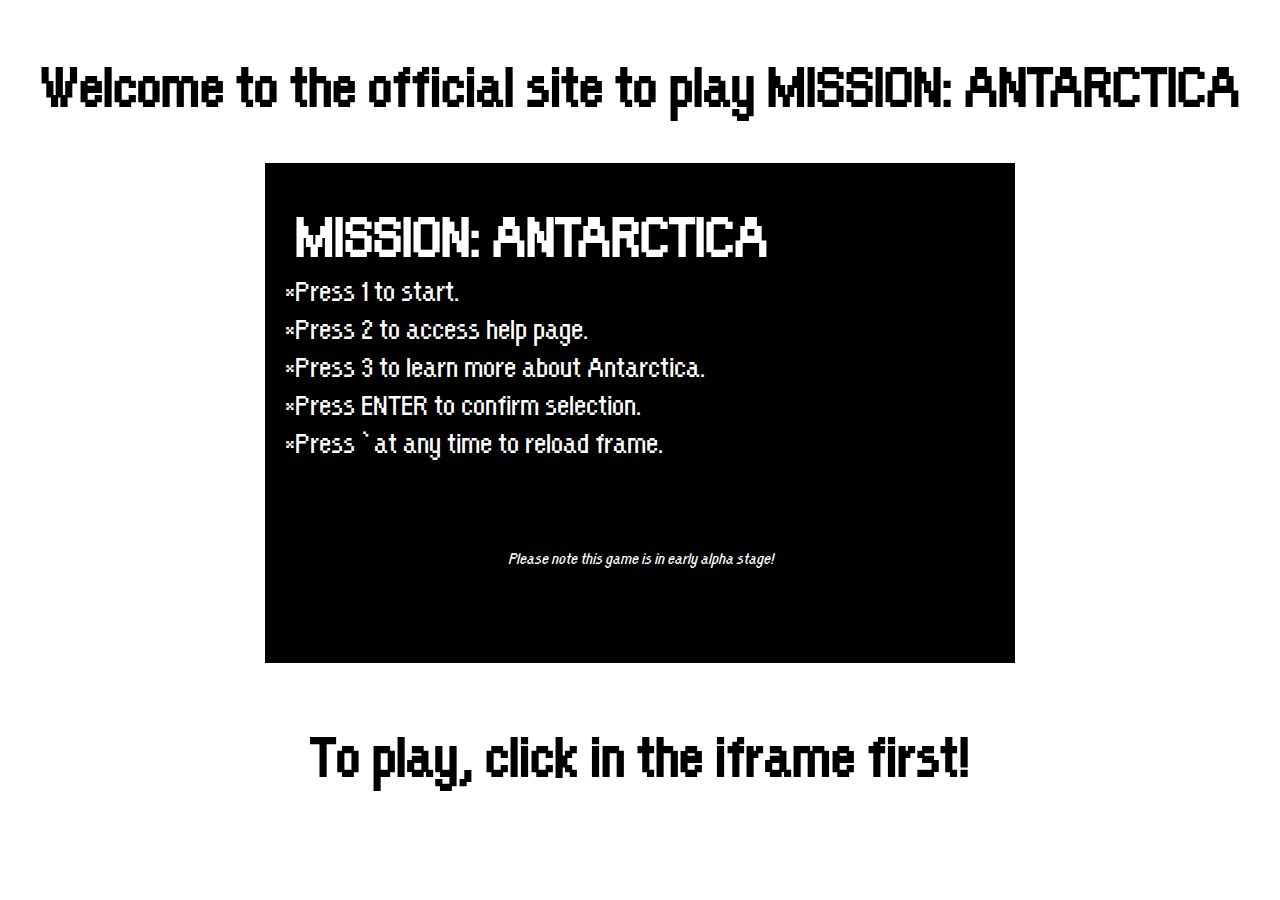
==== gamepage.html @ 4a7814f6 "Initial commit" ====
<!DOCTYPE html>
<html lang="en">

<head>
    <meta charset="UTF-8">
    <meta name="viewport" content="width=device-width, initial-scale=1.0">
    <title>WELCOME</title>
</head>

<body>
    <style>
        * {
            box-sizing: border-box;
            user-select: none;
        }

        @font-face {
            font-family: orange-kid;
            src: url(orange\ kid.otf);
        }

        body {
            text-align: center;
            font-family: orange-kid;
            font-size: 32px;
        }
    </style>
    <h1>Welcome to the official site to play MISSION: ANTARCTICA</h1>
    <iframe src="./index.html" frameborder="0" width="750px" height="500px"></iframe>
    <h1>To play, click in the iframe first!</h1>
</body>

</html>
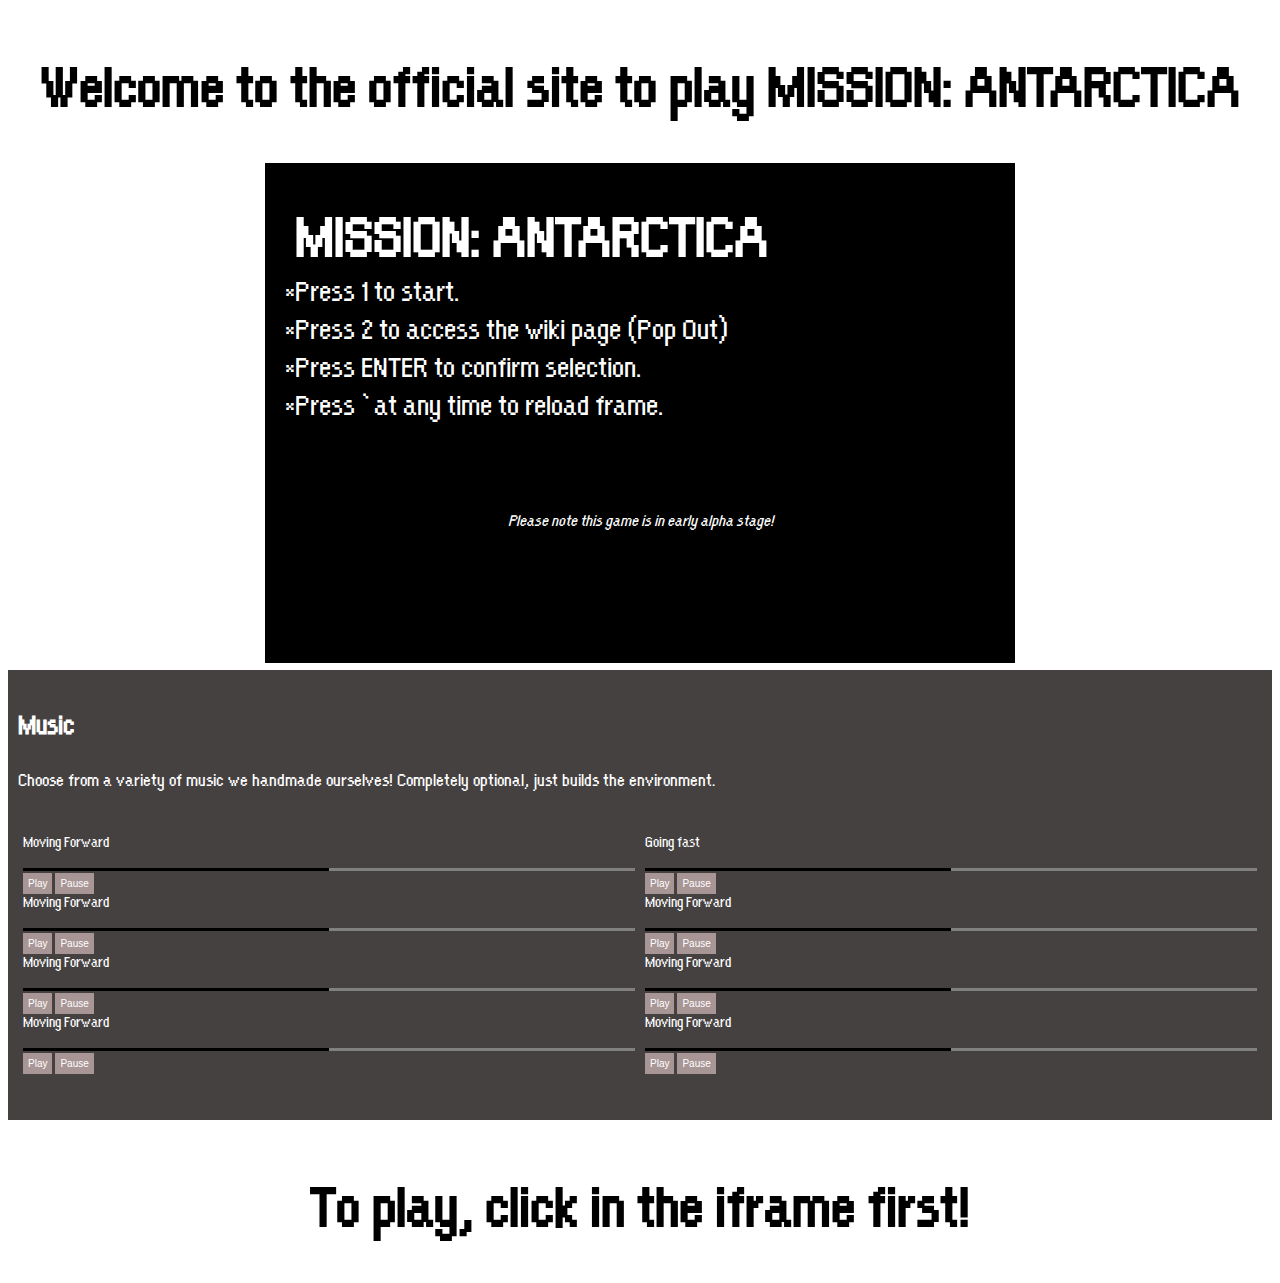
==== commit 816ba355: "Sept 30 update." ====
--- a/gamepage.html
+++ b/gamepage.html
@@ -24,9 +24,150 @@
             font-family: orange-kid;
             font-size: 32px;
         }
+
+        #gamePlace {
+            width: 100%;
+            text-align: center;
+        }
+
+        #radio {
+            text-align: left;
+            color: white;
+            background-color: rgb(69, 65, 65);
+            padding: 10px;
+            font-size: 20px;
+            width: 100%;
+            height: 450px;
+        }
+
+        #musicGrid {
+            display: grid;
+            grid-template-columns: 50% 50%;
+            grid-template-rows: 25% 25% 25% 25%;
+        }
+
+        .audio {
+            font-size: smaller;
+            height: 60px;
+            padding: 5px;
+        }
+        .progress{
+            width: 100%;
+            height: 3px;
+            background-color: grey;
+        }
+        .progressBar{
+            width: 50%;
+            height: 100%;
+            background-color: black;
+        }
+        button{
+            background-color: rgb(168, 149, 149);
+            color: white;
+            border: none;
+            padding: 5px;
+            font-size: 10px;
+        }
     </style>
     <h1>Welcome to the official site to play MISSION: ANTARCTICA</h1>
-    <iframe src="./index.html" frameborder="0" width="750px" height="500px"></iframe>
+    <div id="gamePlace">
+        <iframe src="./index.html" frameborder="0" width="750px" height="500px"></iframe>
+    </div>
+    <div id="radio">
+        <h2>Music</h2>
+        <p>Choose from a variety of music we handmade ourselves! Completely optional, just builds the environment.
+        </p>
+        <div id="musicGrid">
+            <div class="audio">
+                <p title="By That_Piano_Kid">Moving Forward</p>
+                <audio src="">
+                    <source src="">
+                </audio>
+                <div class="progress">
+                    <div class="progressBar" id="music1"></div>
+                </div>
+                <button>Play</button>
+                <button>Pause</button>
+            </div>
+            <div class="audio">
+                <p>Going fast</p>
+                <audio src="">
+                    <source src="">
+                </audio>
+                <div class="progress">
+                    <div class="progressBar" id="music1"></div>
+                </div>
+                <button>Play</button>
+                <button>Pause</button>
+            </div>
+            <div class="audio">
+                <p>Moving Forward</p>
+                <audio src="">
+                    <source src="">
+                </audio>
+                <div class="progress">
+                    <div class="progressBar" id="music1"></div>
+                </div>
+                <button>Play</button>
+                <button>Pause</button>
+            </div>
+            <div class="audio">
+                <p>Moving Forward</p>
+                <audio src="">
+                    <source src="">
+                </audio>
+                <div class="progress">
+                    <div class="progressBar" id="music1"></div>
+                </div>
+                <button>Play</button>
+                <button>Pause</button>
+            </div>
+            <div class="audio">
+                <p>Moving Forward</p>
+                <audio src="">
+                    <source src="">
+                </audio>
+                <div class="progress">
+                    <div class="progressBar" id="music1"></div>
+                </div>
+                <button>Play</button>
+                <button>Pause</button>
+            </div>
+            <div class="audio">
+                <p>Moving Forward</p>
+                <audio src="">
+                    <source src="">
+                </audio>
+                <div class="progress">
+                    <div class="progressBar" id="music1"></div>
+                </div>
+                <button>Play</button>
+                <button>Pause</button>
+            </div>
+            <div class="audio">
+                <p>Moving Forward</p>
+                <audio src="">
+                    <source src="">
+                </audio>
+                <div class="progress">
+                    <div class="progressBar" id="music1"></div>
+                </div>
+                <button>Play</button>
+                <button>Pause</button>
+            </div>
+            <div class="audio">
+                <p>Moving Forward</p>
+                <audio src="">
+                    <source src="">
+                </audio>
+                <div class="progress">
+                    <div class="progressBar" id="music1"></div>
+                </div>
+                <button>Play</button>
+                <button>Pause</button>
+            </div>
+        </div>
+    </div>
     <h1>To play, click in the iframe first!</h1>
 </body>
 
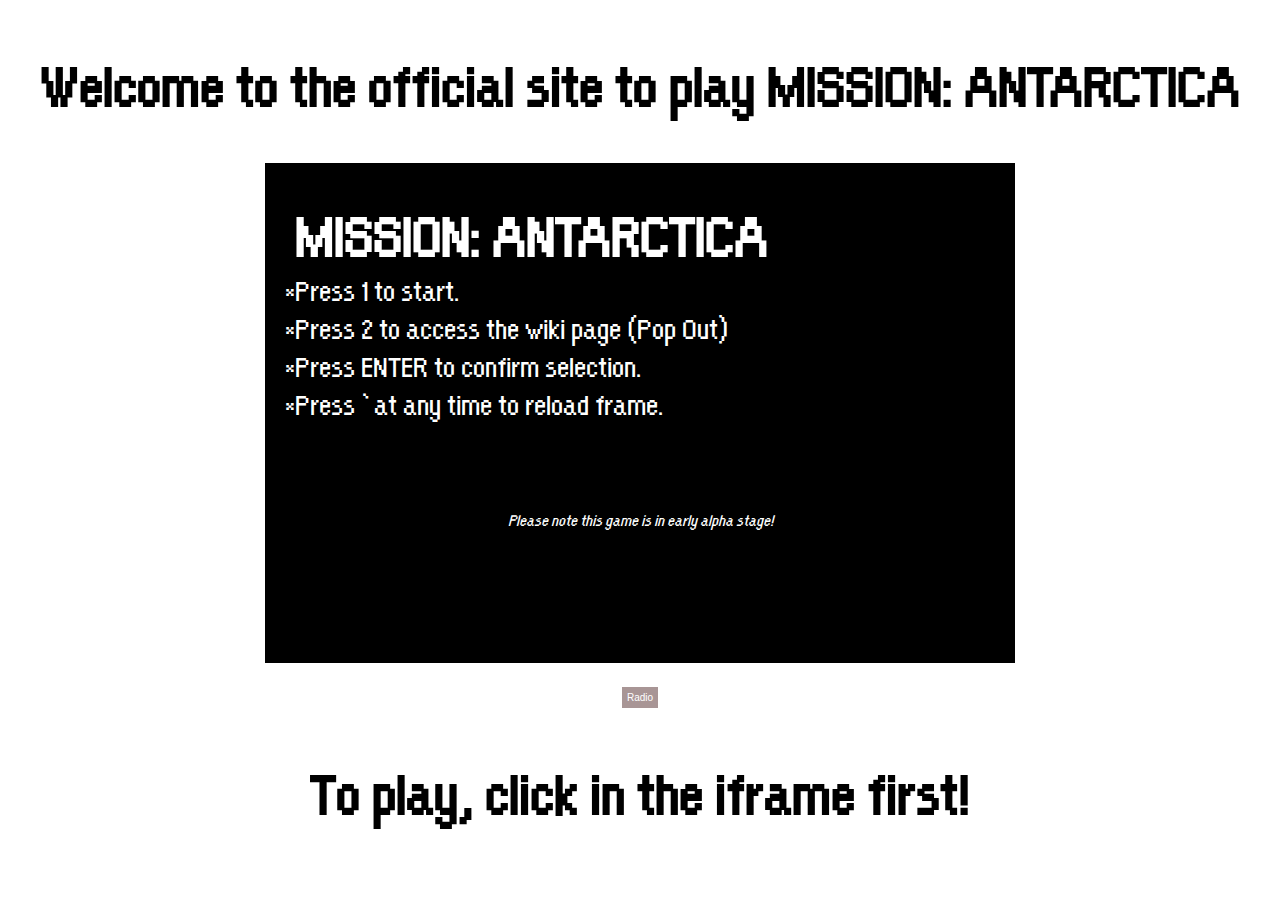
==== commit ecc59294: "Oct 2 Update" ====
--- a/gamepage.html
+++ b/gamepage.html
@@ -36,8 +36,15 @@
             background-color: rgb(69, 65, 65);
             padding: 10px;
             font-size: 20px;
-            width: 100%;
+            width: 750px;
             height: 450px;
+            margin: 15% auto;
+            /* 15% from the top and centered */
+            padding: 20px;
+            border: 1px solid #888;
+            width: 50%;
+            /* Could be more or less, depending on screen size */
+
         }
 
         #musicGrid {
@@ -51,124 +58,171 @@
             height: 60px;
             padding: 5px;
         }
-        .progress{
+
+        .progress {
             width: 100%;
             height: 3px;
             background-color: grey;
         }
-        .progressBar{
+
+        .progressBar {
             width: 50%;
             height: 100%;
             background-color: black;
         }
-        button{
+
+        button {
             background-color: rgb(168, 149, 149);
             color: white;
             border: none;
             padding: 5px;
             font-size: 10px;
         }
+
+        #modal {
+            display: none;
+            /* Hidden by default */
+            position: fixed;
+            /* Stay in place */
+            z-index: 1;
+            /* Sit on top */
+            left: 0;
+            top: 0;
+            width: 100%;
+            /* Full width */
+            height: 100%;
+            /* Full height */
+            overflow: auto;
+            /* Enable scroll if needed */
+            background-color: rgb(0, 0, 0);
+            /* Fallback color */
+            background-color: rgba(0, 0, 0, 0.4);
+            /* Black w/ opacity */
+        }
     </style>
     <h1>Welcome to the official site to play MISSION: ANTARCTICA</h1>
     <div id="gamePlace">
-        <iframe src="./index.html" frameborder="0" width="750px" height="500px"></iframe>
+        <iframe src="./index.html" frameborder="0" width="750px" height="500px"></iframe><br>
+        <button id="openMusic">Radio</button>
     </div>
-    <div id="radio">
-        <h2>Music</h2>
-        <p>Choose from a variety of music we handmade ourselves! Completely optional, just builds the environment.
-        </p>
-        <div id="musicGrid">
-            <div class="audio">
-                <p title="By That_Piano_Kid">Moving Forward</p>
-                <audio src="">
-                    <source src="">
-                </audio>
-                <div class="progress">
-                    <div class="progressBar" id="music1"></div>
-                </div>
-                <button>Play</button>
-                <button>Pause</button>
-            </div>
-            <div class="audio">
-                <p>Going fast</p>
-                <audio src="">
-                    <source src="">
-                </audio>
-                <div class="progress">
-                    <div class="progressBar" id="music1"></div>
-                </div>
-                <button>Play</button>
-                <button>Pause</button>
-            </div>
-            <div class="audio">
-                <p>Moving Forward</p>
-                <audio src="">
-                    <source src="">
-                </audio>
-                <div class="progress">
-                    <div class="progressBar" id="music1"></div>
-                </div>
-                <button>Play</button>
-                <button>Pause</button>
-            </div>
-            <div class="audio">
-                <p>Moving Forward</p>
-                <audio src="">
-                    <source src="">
-                </audio>
-                <div class="progress">
-                    <div class="progressBar" id="music1"></div>
-                </div>
-                <button>Play</button>
-                <button>Pause</button>
-            </div>
-            <div class="audio">
-                <p>Moving Forward</p>
-                <audio src="">
-                    <source src="">
-                </audio>
-                <div class="progress">
-                    <div class="progressBar" id="music1"></div>
-                </div>
-                <button>Play</button>
-                <button>Pause</button>
-            </div>
-            <div class="audio">
-                <p>Moving Forward</p>
-                <audio src="">
-                    <source src="">
-                </audio>
-                <div class="progress">
-                    <div class="progressBar" id="music1"></div>
-                </div>
-                <button>Play</button>
-                <button>Pause</button>
-            </div>
-            <div class="audio">
-                <p>Moving Forward</p>
-                <audio src="">
-                    <source src="">
-                </audio>
-                <div class="progress">
-                    <div class="progressBar" id="music1"></div>
-                </div>
-                <button>Play</button>
-                <button>Pause</button>
-            </div>
-            <div class="audio">
-                <p>Moving Forward</p>
-                <audio src="">
-                    <source src="">
-                </audio>
-                <div class="progress">
-                    <div class="progressBar" id="music1"></div>
-                </div>
-                <button>Play</button>
-                <button>Pause</button>
+    <div id="modal">
+        <div id="radio">
+            <h2>Music</h2>
+            <p>Choose from a variety of music we handmade ourselves! Completely optional, just builds the environment.
+            </p>
+            <div id="musicGrid">
+                <div class="audio">
+                    <p title="By That_Piano_Kid">Moving Forward</p>
+                    <audio src="">
+                        <source src="">
+                    </audio>
+                    <div class="progress">
+                        <div class="progressBar" id="music1"></div>
+                    </div>
+                    <button>Play</button>
+                    <button>Pause</button>
+                </div>
+                <div class="audio">
+                    <p>Going fast</p>
+                    <audio src="">
+                        <source src="">
+                    </audio>
+                    <div class="progress">
+                        <div class="progressBar" id="music1"></div>
+                    </div>
+                    <button>Play</button>
+                    <button>Pause</button>
+                </div>
+                <div class="audio">
+                    <p>Moving Forward</p>
+                    <audio src="">
+                        <source src="">
+                    </audio>
+                    <div class="progress">
+                        <div class="progressBar" id="music1"></div>
+                    </div>
+                    <button>Play</button>
+                    <button>Pause</button>
+                </div>
+                <div class="audio">
+                    <p>Moving Forward</p>
+                    <audio src="">
+                        <source src="">
+                    </audio>
+                    <div class="progress">
+                        <div class="progressBar" id="music1"></div>
+                    </div>
+                    <button>Play</button>
+                    <button>Pause</button>
+                </div>
+                <div class="audio">
+                    <p>Moving Forward</p>
+                    <audio src="">
+                        <source src="">
+                    </audio>
+                    <div class="progress">
+                        <div class="progressBar" id="music1"></div>
+                    </div>
+                    <button>Play</button>
+                    <button>Pause</button>
+                </div>
+                <div class="audio">
+                    <p>Moving Forward</p>
+                    <audio src="">
+                        <source src="">
+                    </audio>
+                    <div class="progress">
+                        <div class="progressBar" id="music1"></div>
+                    </div>
+                    <button>Play</button>
+                    <button>Pause</button>
+                </div>
+                <div class="audio">
+                    <p>Moving Forward</p>
+                    <audio src="">
+                        <source src="">
+                    </audio>
+                    <div class="progress">
+                        <div class="progressBar" id="music1"></div>
+                    </div>
+                    <button>Play</button>
+                    <button>Pause</button>
+                </div>
+                <div class="audio">
+                    <p>Moving Forward</p>
+                    <audio src="">
+                        <source src="">
+                    </audio>
+                    <div class="progress">
+                        <div class="progressBar" id="music1"></div>
+                    </div>
+                    <button>Play</button>
+                    <button>Pause</button>
+                </div>
             </div>
         </div>
     </div>
+
     <h1>To play, click in the iframe first!</h1>
 </body>
+<script>
+    // Get the modal
+    var modal = document.getElementById("modal");
+
+    // Get the button that opens the modal
+    var btn = document.getElementById("openMusic");
+
+    // When the user clicks on the button, open the modal
+    btn.onclick = function () {
+        modal.style.display = "block";
+    }
+
+    // When the user clicks anywhere outside of the modal, close it
+    window.onclick = function (event) {
+        if (event.target == modal) {
+            modal.style.display = "none";
+        }
+    }
+</script>
 
 </html>
